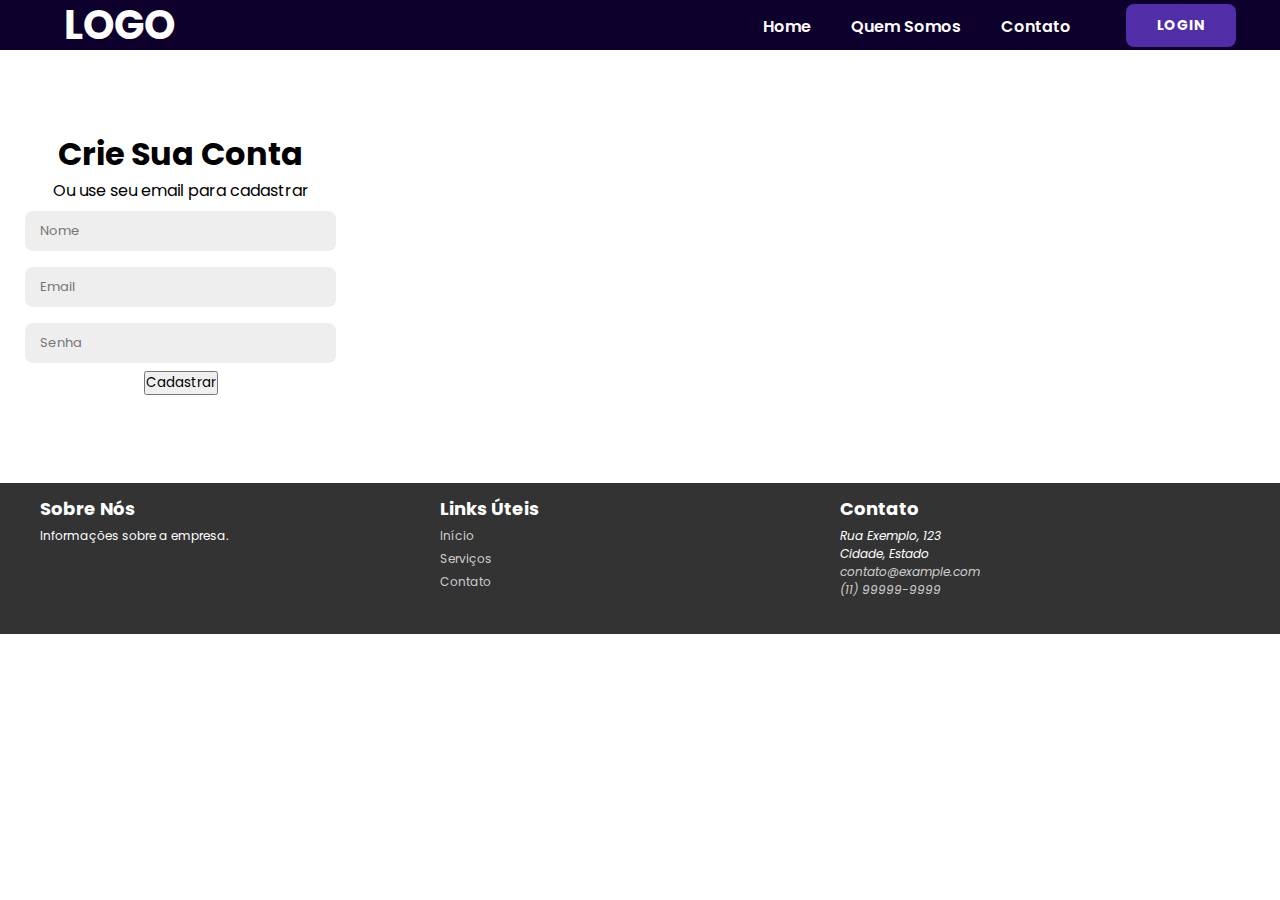
==== Contato/contato.html @ a2969638 "Initial commit" ====
<!DOCTYPE html>
<html lang="pt-BR">
<head>
    <meta charset="UTF-8">
    <meta name="viewport" content="width=device-width, initial-scale=1.0">
    <link rel="stylesheet" href="https://cdnjs.cloudflare.com/ajax/libs/font-awesome/6.4.2/css/all.min.css">
    <link rel="stylesheet" href="styles-contato.css">
    <title>Document</title>
</head>
<body>
    <header>
        <div class="logo">
            Logo
        </div>
        <nav>
            <ul class="menu">
                <li><a href="#">Home</a></li>
                <li><a href="#">Quem Somos</a></li>
                <li><a href="#">Contato</a></li>
            </ul>
        </nav>
        <button class="button">Login</button>
    </header>

    <section class="container-form">
        <form>
            <h1>Crie Sua Conta</h1>
            <span>Ou use seu email para cadastrar</span>
            <input type="text" placeholder="Nome">
            <input type="email" placeholder="Email">
            <input type="password" placeholder="Senha">
            <button>Cadastrar</button>
        </form>
    </section>

    <footer>
        <div class="footer-container">
            <div class="footer-section">
                <h4>Sobre Nós</h4>
                <p>Informações sobre a empresa.</p>
            </div>
            <div class="footer-section">
                <h4>Links Úteis</h4>
                <ul>
                    <li><a href="#home">Início</a></li>
                    <li><a href="#services">Serviços</a></li>
                    <li><a href="#contact">Contato</a></li>
                </ul>
            </div>
            <div class="footer-section">
                <h4>Contato</h4>
                <address>
                    Rua Exemplo, 123<br>
                    Cidade, Estado<br>
                    <a href="mailto:contato@example.com">contato@example.com</a><br>
                    <a href="tel:+5511999999999">(11) 99999-9999</a>
                </address>
            </div>
        </div>
    </footer>
    
</body>
</html>
---- Contato/styles-contato.css ----
@import url('https://fonts.googleapis.com/css2?family=Poppins:ital,wght@0,100;0,200;0,300;0,400;0,500;0,600;0,700;0,800;0,900;1,100;1,200;1,300;1,400;1,500;1,600;1,700;1,800;1,900&display=swap');

*{
    margin: 0;
    padding: 0;
    list-style: none;
    text-decoration: none;
    font-family: "Poppins", sans-serif;;
}

body {
    min-height: 100vh; /* Define a altura do corpo como 100% da altura da janela */
    overflow-y: hidden; /* Remove a barra de rolagem vertical */
}

header{
    background: #0e002c;
    color: #fff;
    display: flex;
    align-items: center;
    justify-content: flex-end;
    width: 90%;
    height: 50px;
    margin-bottom: 30px;
    padding: 0 5%;
    font-size: 18px;
    z-index: 9999;
}

header .logo{
    font-size: 2.5rem;
    font-weight: 700;
    text-transform: uppercase;
    margin-right: auto;
}

header nav{
    display: flex;
    align-items: center;
    margin-right: 15px;
}

header nav .menu{
    display: flex;
    align-items: center;
}

header nav .menu li a{
    position: relative;
    color:#fff;
    font-size: 1rem;
    font-weight: 600;
    margin-left: 40px;
    border-radius: 0.4rem;
    transition: color 0.4s ease;
}

header nav .menu li a:hover{
    color:#cabfbf;
}

.button{
    margin-left: 40px;
    margin-right: -20px;
    background-color: #512da8;
    color: #fff;
    font-size: 14px;
    padding: 10px 30px;
    border: 1px solid transparent;
    border-radius: 8px;
    font-weight: 700;
    letter-spacing: 0.5px;
    text-transform: uppercase;
    cursor: pointer;
}

.button:hover{
    background-color: #5e34be;
    font-weight: 800;
}
.container-form{
    height: 100vh;
    margin: 0 0 38px 0;
}

.container-form form{
    background-color: #fff;
    display: flex;
    align-items: center;
    justify-content: center;
    flex-direction: column;
    padding: 0 40px;
    height: 100%;
}

.container-form input{
    background-color: #eee;
    border: none;
    margin: 8px 0;
    padding: 10px 15px;
    font-size: 13px;
    border-radius: 8px;
    width: 100%;
    outline: none;
}


.container-form{
    display: flex;
    width: 100%;
    height: 100%;
    padding: 50px 0;
    top: 0;
    height: 100%;
}




footer {
    background-color: #333;
    color: #fff;
    padding: 10px 0;
}

.footer-container {
    display: flex;
    flex-wrap: wrap;
    justify-content: space-between;
    max-width: 1200px;
    margin: 0 auto;
    padding: 0 15px;
}

.footer-section {
    flex: 1;
    min-width: 200px;
    margin: 2px 0 25px 0;
}

.footer-section h4 {
    margin-bottom: 5px;
    font-size: 18px;
}

.footer-section p{
    font-size: 12px;
}

.footer-section ul {
    list-style: none;
    padding: 0;
}

.footer-section ul li {
    margin-bottom: 5px;
    font-size: 12px;
}

.footer-section a {
    color: #ccc;
    text-decoration: none;
}

.footer-section a:hover {
    text-decoration: underline;
}

.footer-section address{
    font-size: 12px;
}

@media (max-width: 768px) {
    .footer-container {
        flex-direction: column;
        align-items: center;
    }

    .footer-section {
        text-align: center;
        margin: 10px 0;
    }
}
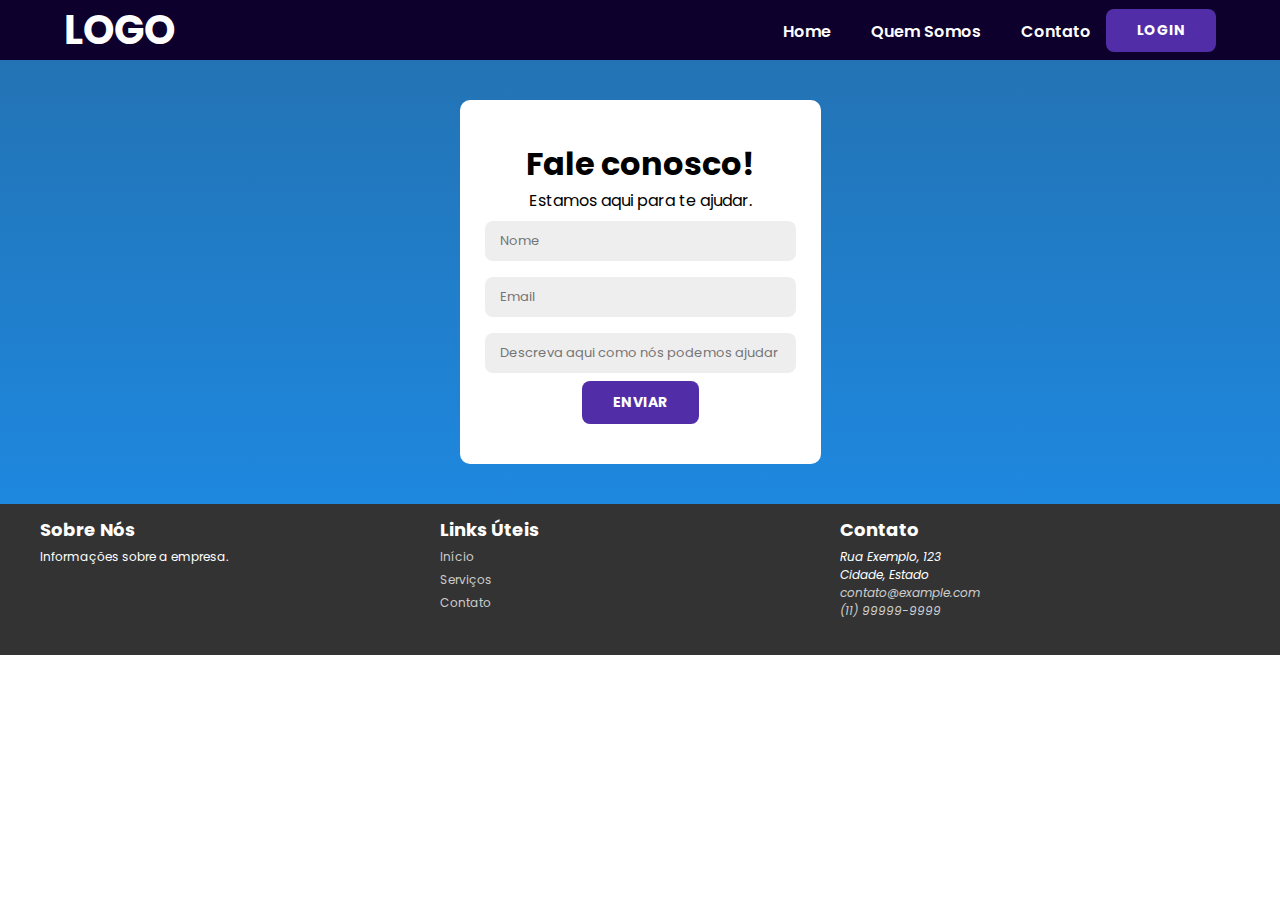
==== commit b504d15e: "v2" ====
--- a/Contato/contato.html
+++ b/Contato/contato.html
@@ -22,16 +22,16 @@
         <button class="button">Login</button>
     </header>
 
-    <section class="container-form">
+    <div class="container-form">
         <form>
-            <h1>Crie Sua Conta</h1>
-            <span>Ou use seu email para cadastrar</span>
+            <h1>Fale conosco!</h1>
+            <span>Estamos aqui para te ajudar.</span>
             <input type="text" placeholder="Nome">
             <input type="email" placeholder="Email">
-            <input type="password" placeholder="Senha">
-            <button>Cadastrar</button>
+            <input type="text" placeholder="Descreva aqui como nós podemos ajudar">
+            <button class="button">Enviar</button>
         </form>
-    </section>
+    </div>
 
     <footer>
         <div class="footer-container">
--- a/Contato/styles-contato.css
+++ b/Contato/styles-contato.css
@@ -20,8 +20,7 @@
     align-items: center;
     justify-content: flex-end;
     width: 90%;
-    height: 50px;
-    margin-bottom: 30px;
+    height: 60px;
     padding: 0 5%;
     font-size: 18px;
     z-index: 9999;
@@ -59,9 +58,41 @@
     color:#cabfbf;
 }
 
+.container-form{
+    display: flex;
+    align-items: center;
+    justify-content: center;
+    flex-direction: column;
+    height: 100%;
+    width: 100%;
+    padding: 40px 0;
+    background: linear-gradient(to bottom, #2373b4, #1e88df);
+}
+
+.container-form form{
+    background-color: #fff;
+    display: flex;
+    align-items: center;
+    justify-content: center;
+    flex-direction: column;
+    border-radius: 10px;
+    padding: 40px 40px;
+    height: 100%;
+}
+
+.container-form input{
+    background-color: #eee;
+    border: none;
+    margin: 8px 0;
+    padding: 10px 15px;
+    font-size: 13px;
+    border-radius: 8px;
+    width: 100%;
+    outline: none;
+}
+
+
 .button{
-    margin-left: 40px;
-    margin-right: -20px;
     background-color: #512da8;
     color: #fff;
     font-size: 14px;
@@ -78,43 +109,6 @@
     background-color: #5e34be;
     font-weight: 800;
 }
-.container-form{
-    height: 100vh;
-    margin: 0 0 38px 0;
-}
-
-.container-form form{
-    background-color: #fff;
-    display: flex;
-    align-items: center;
-    justify-content: center;
-    flex-direction: column;
-    padding: 0 40px;
-    height: 100%;
-}
-
-.container-form input{
-    background-color: #eee;
-    border: none;
-    margin: 8px 0;
-    padding: 10px 15px;
-    font-size: 13px;
-    border-radius: 8px;
-    width: 100%;
-    outline: none;
-}
-
-
-.container-form{
-    display: flex;
-    width: 100%;
-    height: 100%;
-    padding: 50px 0;
-    top: 0;
-    height: 100%;
-}
-
-
 
 
 footer {
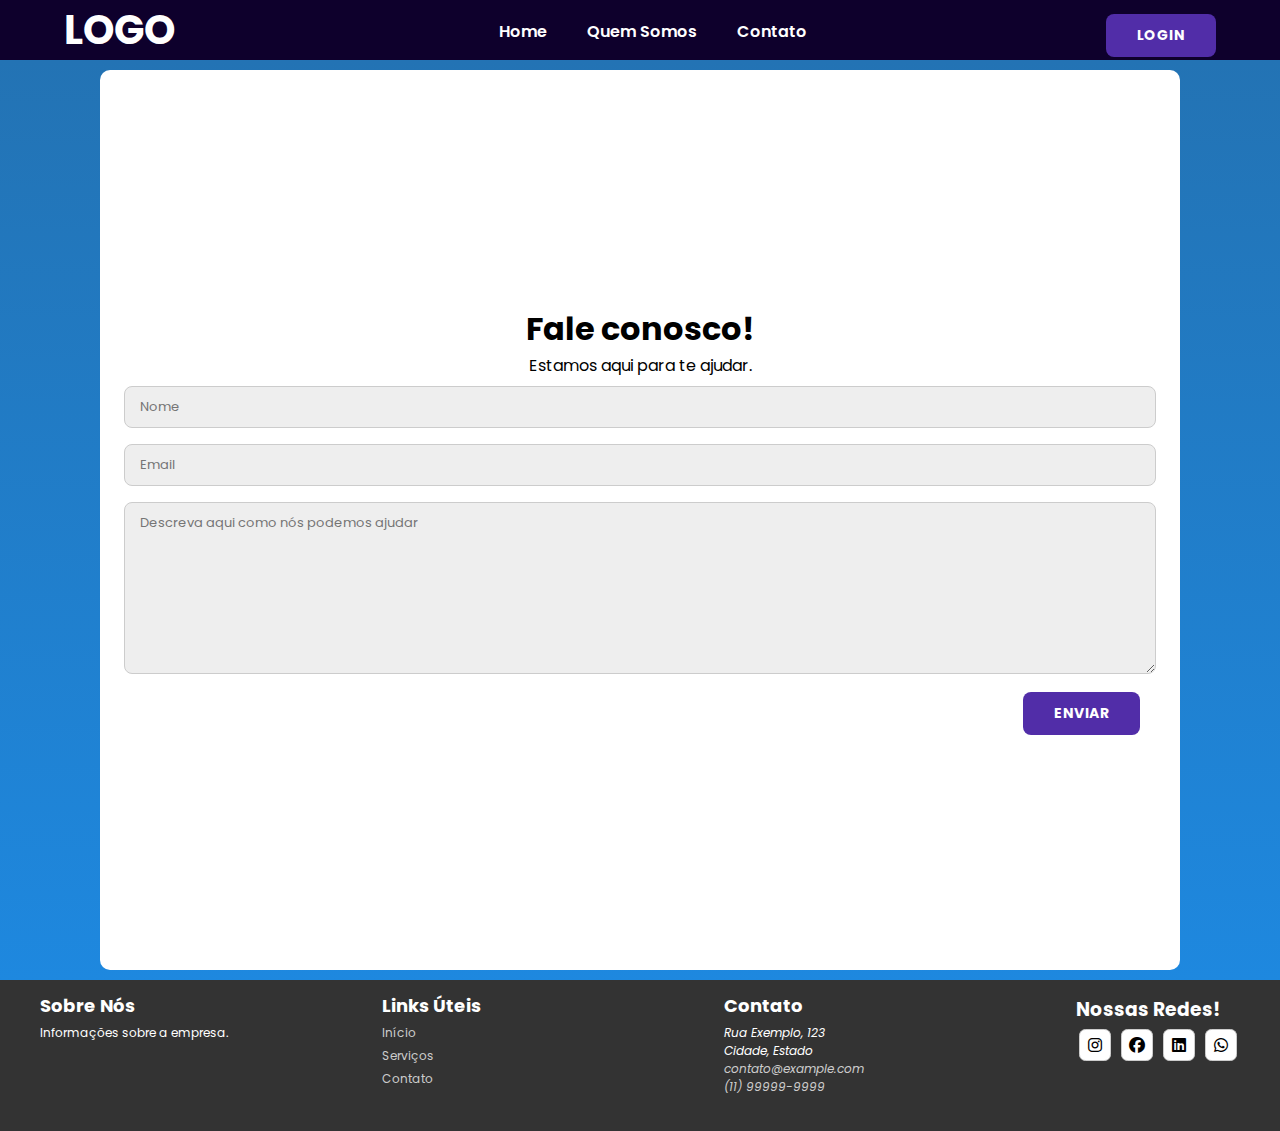
==== commit 2902fc21: "contato v3" ====
--- a/Contato/contato.html
+++ b/Contato/contato.html
@@ -28,7 +28,7 @@
             <span>Estamos aqui para te ajudar.</span>
             <input type="text" placeholder="Nome">
             <input type="email" placeholder="Email">
-            <input type="text" placeholder="Descreva aqui como nós podemos ajudar">
+            <textarea placeholder="Descreva aqui como nós podemos ajudar"></textarea>
             <button class="button">Enviar</button>
         </form>
     </div>
@@ -56,6 +56,13 @@
                     <a href="tel:+5511999999999">(11) 99999-9999</a>
                 </address>
             </div>
+            <div class="social-icons">
+                <h3>Nossas Redes!</h3>
+                <a href="#" class="icon"><i class="fa-brands fa-instagram"></i></a>
+                <a href="#" class="icon"><i class="fa-brands fa-facebook"></i></a>
+                <a href="#" class="icon"><i class="fa-brands fa-linkedin"></i></a>
+                <a href="#" class="icon"><i class="fa-brands fa-whatsapp"></i></a>
+            </div>
         </div>
     </footer>
     
--- a/Contato/styles-contato.css
+++ b/Contato/styles-contato.css
@@ -10,7 +10,6 @@
 
 body {
     min-height: 100vh; /* Define a altura do corpo como 100% da altura da janela */
-    overflow-y: hidden; /* Remove a barra de rolagem vertical */
 }
 
 header{
@@ -63,9 +62,9 @@
     align-items: center;
     justify-content: center;
     flex-direction: column;
-    height: 100%;
+    height: 100vh;
     width: 100%;
-    padding: 40px 0;
+    padding: 10px 0;
     background: linear-gradient(to bottom, #2373b4, #1e88df);
 }
 
@@ -76,18 +75,31 @@
     justify-content: center;
     flex-direction: column;
     border-radius: 10px;
-    padding: 40px 40px;
+    padding: 20px 40px;
     height: 100%;
+    width: 1000px;
 }
 
 .container-form input{
     background-color: #eee;
-    border: none;
+    border: 1px solid #ccc;
     margin: 8px 0;
     padding: 10px 15px;
     font-size: 13px;
     border-radius: 8px;
     width: 100%;
+    outline: none;
+}
+
+.container-form textarea{
+    background-color: #eee;
+    border: 1px solid #ccc;
+    margin: 8px 0;
+    padding: 10px 15px;
+    font-size: 13px;
+    border-radius: 8px;
+    width: 100%;
+    height: 150px;
     outline: none;
 }
 
@@ -103,6 +115,8 @@
     letter-spacing: 0.5px;
     text-transform: uppercase;
     cursor: pointer;
+    margin-left: auto;
+    margin-top: 10px;
 }
 
 .button:hover{
@@ -175,3 +189,27 @@
         margin: 10px 0;
     }
 }
+
+.social-icons h3{
+    margin: 5px 0;
+}
+
+.social-icons{
+    /*position: absolute;*/
+    left: 0;
+    top: 80%;
+    padding-left: 10px;
+}
+
+.social-icons a{
+    color:#000;
+    background: #fff;
+    border: 1px solid #ccc;
+    border-radius: 20%;
+    display: inline-flex;
+    justify-content: center;
+    align-items: center;
+    margin: 0 3px;
+    width: 30px;
+    height: 30px;
+}
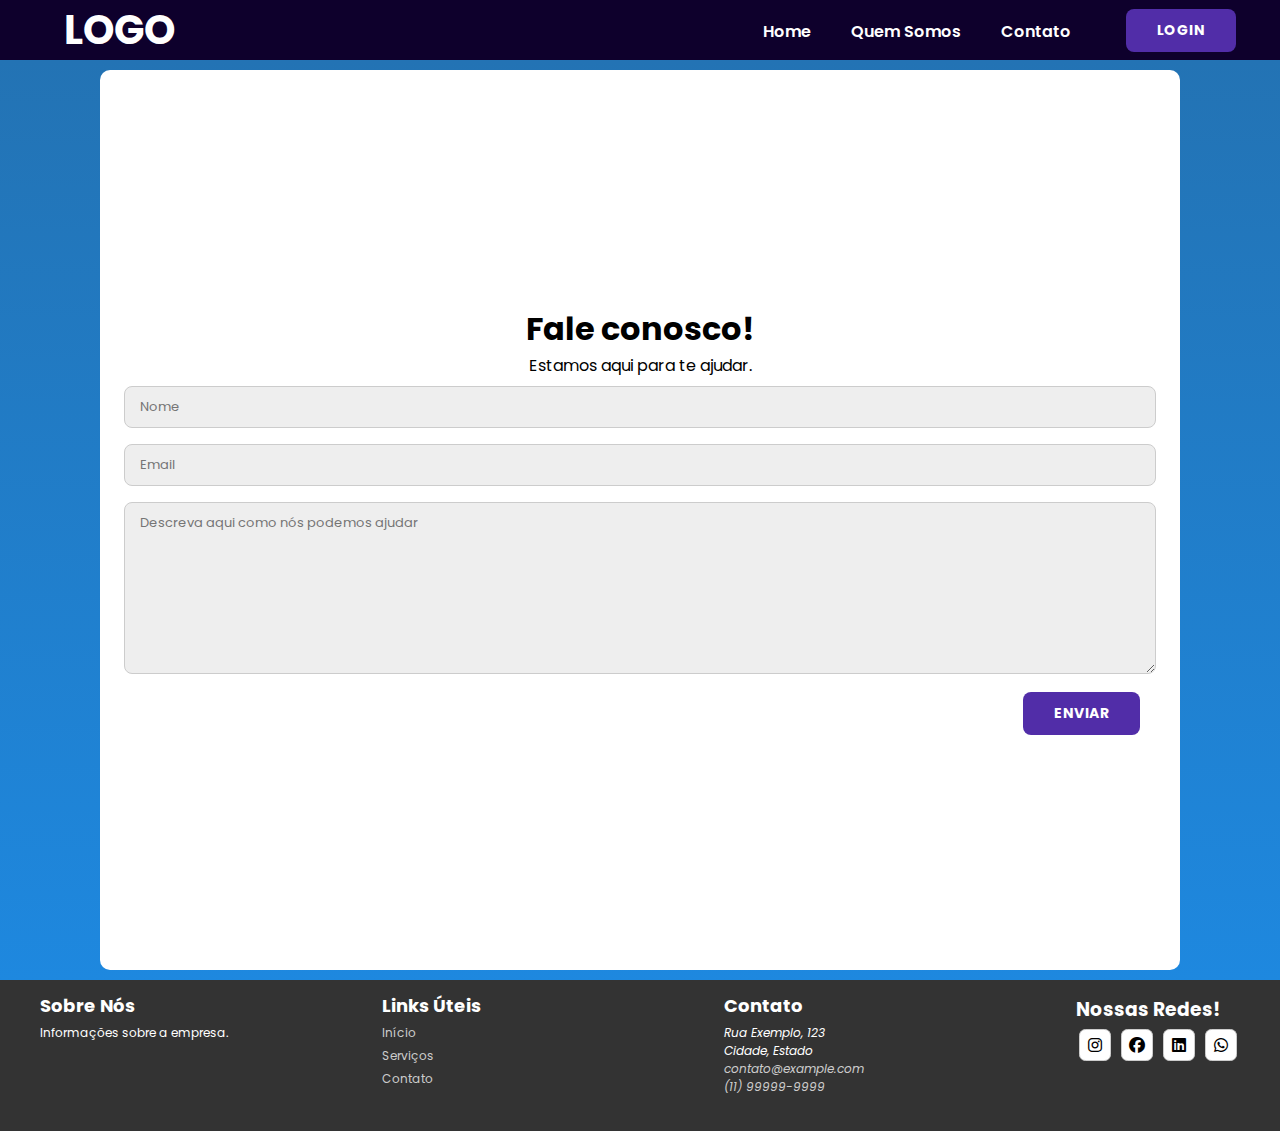
==== commit 03a6c5a5: "resolvendo erro do botao" ====
--- a/Contato/contato.html
+++ b/Contato/contato.html
@@ -29,7 +29,7 @@
             <input type="text" placeholder="Nome">
             <input type="email" placeholder="Email">
             <textarea placeholder="Descreva aqui como nós podemos ajudar"></textarea>
-            <button class="button">Enviar</button>
+            <button class="button-send">Enviar</button>
         </form>
     </div>
 
--- a/Contato/styles-contato.css
+++ b/Contato/styles-contato.css
@@ -57,6 +57,26 @@
     color:#cabfbf;
 }
 
+.button{
+    margin-left: 40px;
+    margin-right: -20px;
+    background-color: #512da8;
+    color: #fff;
+    font-size: 14px;
+    padding: 10px 30px;
+    border: 1px solid transparent;
+    border-radius: 8px;
+    font-weight: 700;
+    letter-spacing: 0.5px;
+    text-transform: uppercase;
+    cursor: pointer;
+}
+
+.button:hover{
+    background-color: #5e34be;
+    font-weight: 800;
+}
+
 .container-form{
     display: flex;
     align-items: center;
@@ -104,7 +124,7 @@
 }
 
 
-.button{
+.button-send{
     background-color: #512da8;
     color: #fff;
     font-size: 14px;
@@ -119,7 +139,7 @@
     margin-top: 10px;
 }
 
-.button:hover{
+.button-send:hover{
     background-color: #5e34be;
     font-weight: 800;
 }
